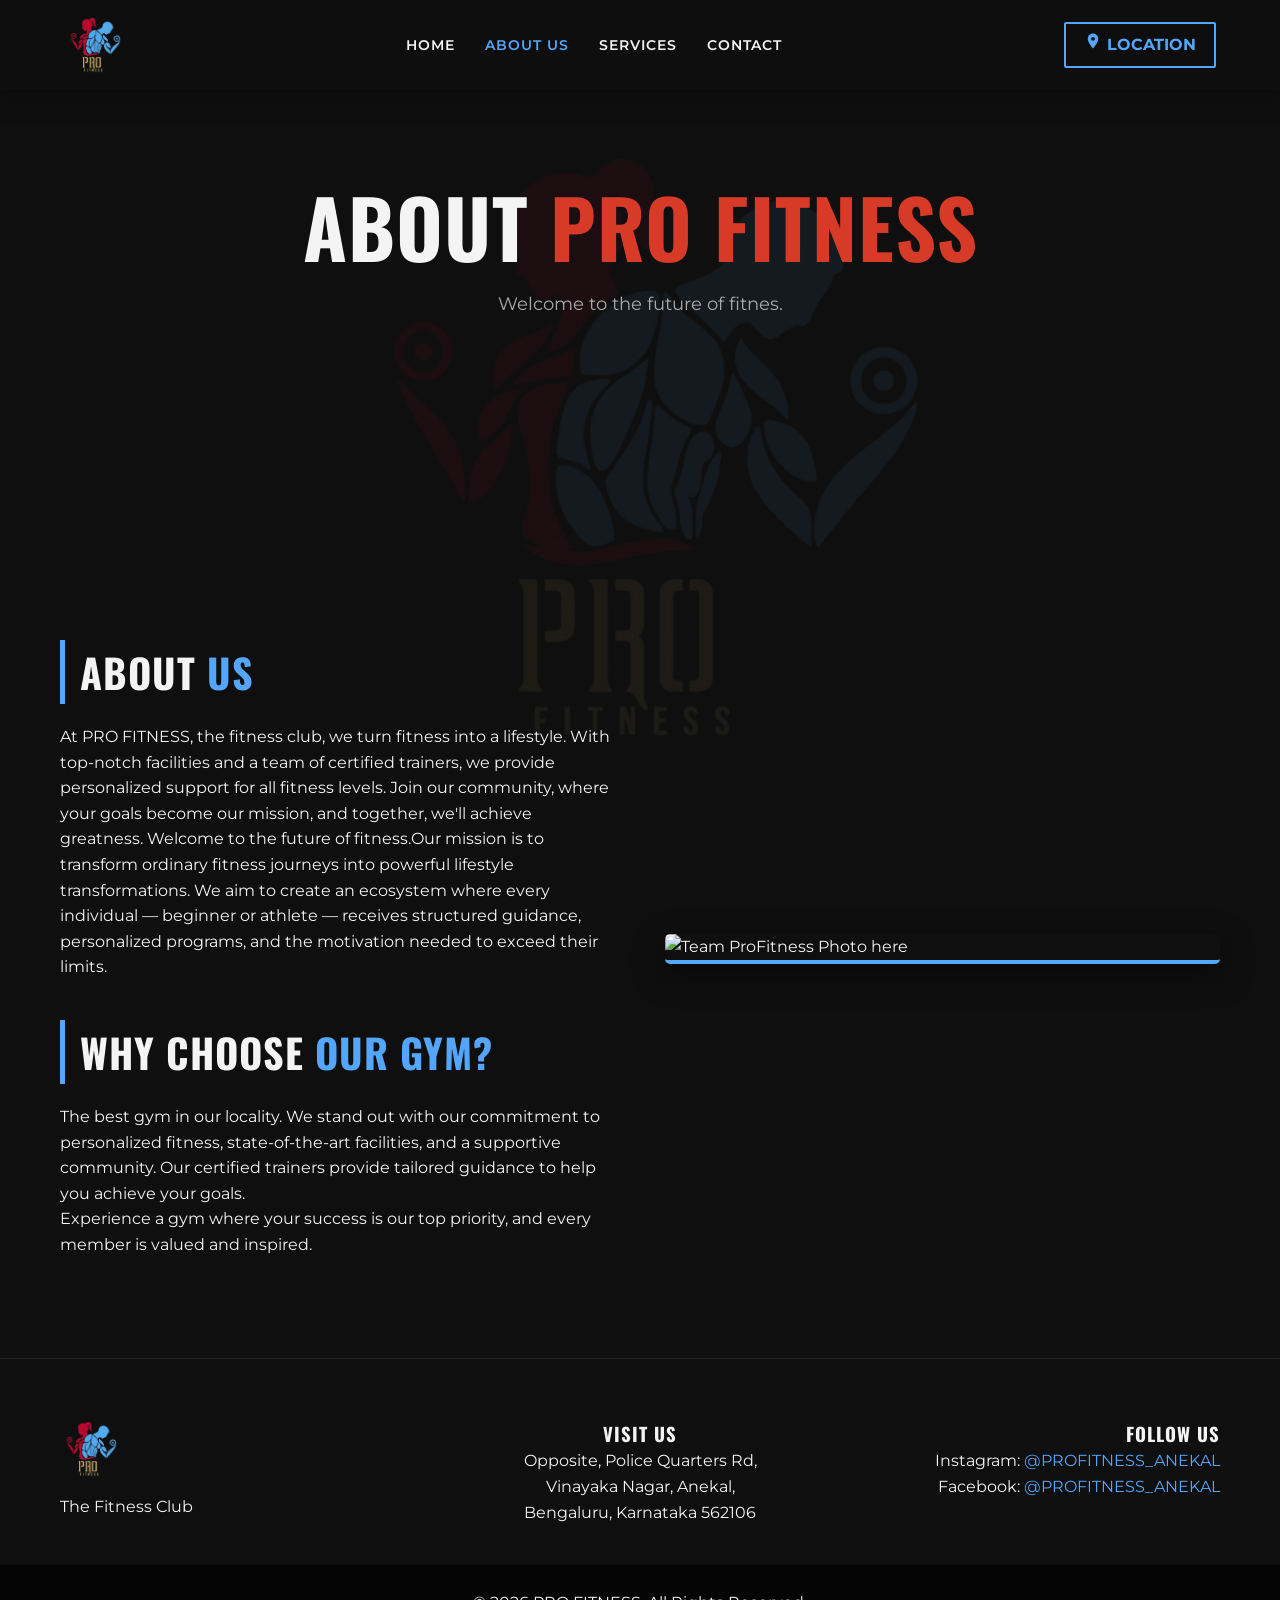
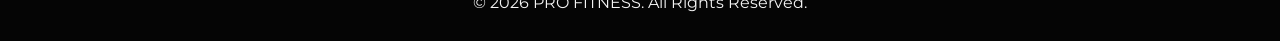
==== about.html @ 19163734 "Add files via upload" ====
<!DOCTYPE html>
<html lang="en">
<head>
    <meta charset="UTF-8">
    <meta name="viewport" content="width=device-width, initial-scale=1.0">
    <title>About Us | PRO FITNESS</title>
    <link href="https://fonts.googleapis.com/css2?family=Montserrat:wght@400;600;800&family=Oswald:wght@500;700&display=swap" rel="stylesheet">
    <link rel="stylesheet" href="style.css">
</head>
<body>

    <div style="position: fixed; top: 0; left: 0; width: 100vw; height: 100vh; background: url('logo.png') no-repeat center center; background-size: 50%; opacity: 0.08; z-index: -1; pointer-events: none;"></div>

    <nav class="navbar">
        <div class="logo">
            <a href="index.html">
                <img src="logo.png" alt="KRATOS Logo" class="nav-logo">
            </a>
        </div>
        <ul class="nav-links">
            <li><a href="index.html">Home</a></li>
            <li><a href="about.html" class="active">About Us</a></li>
            <li><a href="services.html">Services</a></li>
            <li><a href="contact.html">Contact</a></li>
        </ul>
        <a href="contact.html#gym-location" class="btn-nav">
            <svg width="18" height="18" fill="currentColor" viewBox="0 0 24 24"><path d="M12 2C8.13 2 5 5.13 5 9c0 5.25 7 13 7 13s7-7.75 7-13c0-3.87-3.13-7-7-7zm0 9.5c-1.38 0-2.5-1.12-2.5-2.5s1.12-2.5 2.5-2.5 2.5 1.12 2.5 2.5-1.12 2.5-2.5 2.5z"/></svg>
            Location
        </a>
    </nav>

    <header id="hero" style="height: 60vh; position: relative; background: transparent !important;">
        <div class="hero-content" style="position: relative; z-index: 2;">
            <h1 class="glitch-text">ABOUT <span>PRO FITNESS</span></h1>
            <p>Welcome to the future of fitnes.</p>
        </div>
    </header>

    <section class="section-padding" style="background: transparent !important;">
        <div class="container about-grid">
            <div class="about-text">
                <h2>ABOUT <span>US</span></h2>
                <p>At PRO FITNESS, the fitness club, we turn fitness into a lifestyle. With top-notch facilities and a team of certified trainers, we provide personalized support for all fitness levels. Join our community, where your goals become our mission, and together, we'll achieve greatness. Welcome to the future of fitness.Our mission is to transform ordinary fitness journeys into powerful lifestyle transformations. We aim to create an ecosystem where every individual — beginner or athlete — receives structured guidance, personalized programs, and the motivation needed to exceed their limits.</p>
                
                <h2 class="mt-2">WHY CHOOSE <span>OUR GYM?</span></h2>
                <p>The best gym in our locality. We stand out with our commitment to personalized fitness, state-of-the-art facilities, and a supportive community. Our certified trainers provide tailored guidance to help you achieve your goals.</p>
                <p>Experience a gym where your success is our top priority, and every member is valued and inspired.</p>
            </div>
            
            <div class="about-image">
                <img src="img1.jpg" alt="Team ProFitness Photo here" class="team-img">
            </div>
        </div>
    </section>

    <footer id="contact">
        <div class="container footer-content" style="display: flex; flex-wrap: wrap; justify-content: space-between; align-items: flex-start; gap: 30px;">
            
            <div class="footer-brand" style="flex: 1; min-width: 250px; text-align: left;">
                <img src="logo.png" alt="PRO FITNESS Logo" style="height: 60px; margin-bottom: 15px;">
                <p>The Fitness Club</p>
            </div>
            
            <div class="footer-address" style="flex: 1; min-width: 250px; text-align: center;">
                <h3>Visit Us</h3>
                <p>Opposite, Police Quarters Rd,<br> Vinayaka Nagar, Anekal, <br> Bengaluru, Karnataka 562106</p>
            </div>
            
            <div class="footer-social" style="flex: 1; min-width: 250px; text-align: right;">
                <h3>Follow Us</h3>
                <p>Instagram: <a href="https://www.instagram.com/profitness_anekal/" target="_blank" style="color: var(--brand-blue);">@PROFITNESS_ANEKAL</a></p>
                <p>Facebook: <a href="https://www.facebook.com/profitness_anekal/" target="_blank" style="color: var(--brand-blue);">@PROFITNESS_ANEKAL</a></p>
            </div>
            
        </div>
        
        <div class="footer-bottom">
            <p>&copy; 2026 PRO FITNESS. All Rights Reserved.</p>
        </div>
    </footer>

</body>
</html>
---- style.css ----
/* =========================================
   1. GLOBAL RESET & BRAND VARIABLES
   ========================================= */
:root {
    /* PRO FITNESS BRAND COLORS */
    --brand-blue: #53A6FA;      /* From muscle silhouette */
    --brand-red: #D73A27;       /* From "PRO" text */
    --brand-red-hover: #b02e1f;
    
    /* BACKGROUNDS */
    --bg-dark: #0f0f0f;
    --bg-darker: #050505;
    
    /* TEXT */
    --text-light: #f4f4f4;
    --text-muted: #aaaaaa;
    
    /* FONTS */
    --font-heading: 'Oswald', sans-serif;
    --font-body: 'Montserrat', sans-serif;

    /* COMPATIBILITY ALIASES (Keeps old HTML working) */
    --kratos-green: var(--brand-blue); 
    --kratos-green-hover: #4295e8;
    --kratos-gold: var(--brand-red); 
}

* {
    margin: 0;
    padding: 0;
    box-sizing: border-box;
}

html, body {
    scroll-behavior: smooth;
    overflow-x: hidden; /* Prevents side-scrolling */
    width: 100%;
}

body {
    background-color: var(--bg-dark);
    color: var(--text-light);
    font-family: var(--font-body);
    line-height: 1.6;
}

h1, h2, h3 {
    font-family: var(--font-heading);
    text-transform: uppercase;
    letter-spacing: 1px;
}

/* Accent for spans inside headings */
span {
    color: var(--brand-blue);
}

a {
    text-decoration: none;
    color: var(--text-light);
    transition: 0.3s ease;
}

img, iframe, video {
    max-width: 100%;
    height: auto;
    display: block;
}

/* =========================================
   2. LAYOUT UTILITIES
   ========================================= */
.container {
    max-width: 1200px;
    margin: 0 auto;
    padding: 0 20px;
}

.section-padding {
    padding: 100px 0;
}

.text-center { text-align: center; }
.mt-2 { margin-top: 40px; }
.dark-bg { background-color: var(--bg-darker); }

/* =========================================
   3. NAVIGATION (Clean Header)
   ========================================= */
.navbar {
    display: flex;
    justify-content: space-between;
    align-items: center;
    padding: 15px 5%;
    background: rgba(15, 15, 15, 0.98);
    position: fixed;
    width: 100%;
    top: 0;
    z-index: 1000;
    border-bottom: none; /* Red line removed as requested */
    box-shadow: 0 4px 20px rgba(0,0,0,0.5);
}

.nav-logo {
    height: 60px; 
    width: auto;
    transition: 0.3s ease;
}

.nav-logo:hover {
    transform: scale(1.05); 
}

.nav-links {
    display: flex;
    list-style: none;
    gap: 30px;
}

.nav-links a {
    font-weight: 600;
    font-size: 0.9rem;
    text-transform: uppercase;
    letter-spacing: 1px;
}

.nav-links a:hover, .nav-links a.active {
    color: var(--brand-blue);
}

.btn-nav {
    border: 2px solid var(--brand-blue);
    padding: 8px 18px;
    color: var(--brand-blue);
    font-weight: 700;
    text-transform: uppercase;
    border-radius: 2px;
}

.btn-nav:hover {
    background: var(--brand-blue);
    color: #000;
}

/* =========================================
   4. HERO SECTION
   ========================================= */
#hero {
    height: 100vh;
    display: flex;
    align-items: center;
    justify-content: center;
    text-align: center;
    padding: 0 20px;
}

.hero-content h1 {
    font-size: clamp(2.5rem, 8vw, 5rem);
    line-height: 1.1;
    margin-bottom: 20px;
}

.hero-content h1 span {
    color: var(--brand-red); /* "THE FITNESS CLUB" or "PRO" highlight */
}

.hero-content p {
    font-size: 1.1rem;
    color: var(--text-muted);
    max-width: 700px;
    margin: 0 auto 40px auto;
}

.btn-primary {
    background: var(--brand-red);
    color: #fff;
    padding: 18px 40px;
    font-size: 1.1rem;
    font-weight: 800;
    text-transform: uppercase;
    border-radius: 3px;
    box-shadow: 0 4px 15px rgba(215, 58, 39, 0.4);
    border: none;
    cursor: pointer;
    display: inline-block;
}

.btn-primary:hover {
    background: var(--brand-red-hover);
    box-shadow: 0 6px 20px rgba(215, 58, 39, 0.6);
    transform: translateY(-3px);
}

/* =========================================
   5. SECTIONS (About, Services, Contact)
   ========================================= */
.about-grid {
    display: grid;
    grid-template-columns: 1fr 1fr;
    gap: 50px;
    align-items: center;
}

.about-text h2 {
    font-size: 2.5rem;
    margin-bottom: 20px;
    border-left: 5px solid var(--brand-blue);
    padding-left: 15px;
}

.team-img, .about-image video {
    width: 100%; 
    border-radius: 5px;   
    box-shadow: 0 10px 30px rgba(0,0,0,0.5); 
    border-bottom: 4px solid var(--brand-blue);
}

.services-grid {
    display: grid;
    grid-template-columns: repeat(auto-fit, minmax(280px, 1fr));
    gap: 25px;
}

.service-card {
    background: #111;
    border: 1px solid #222;
    padding: 45px 25px;
    text-align: center;
    border-top: 3px solid transparent;
}

.service-card:hover {
    background: #1a1a1a;
    border-top: 3px solid var(--brand-red);
    transform: translateY(-10px);
}

.contact-form-container {
    background: #111;
    padding: 40px;
    border-top: 4px solid var(--brand-blue);
}

.booking-form input, .booking-form select {
    width: 100%;
    padding: 15px;
    margin-bottom: 20px;
    background: #1a1a1a;
    border: 1px solid #333;
    color: #fff;
}

.booking-form input:focus {
    border-color: var(--brand-blue);
    outline: none;
}

/* =========================================
   6. TICKER & FOOTER
   ======================================== */
.scrolling-ticker {
    background-color: var(--brand-blue); 
    padding: 15px 0;
    display: flex; 
    overflow: hidden;
    white-space: nowrap;
}

.ticker-content {
    display: flex;
    flex-shrink: 0; 
    min-width: 100%;
    animation: scrollTicker 20s linear infinite; 
}

.ticker-content span {
    margin: 0 40px;
    font-size: 1.3rem;
    font-weight: 800;
    color: #000;
}

@keyframes scrollTicker {
    0% { transform: translateX(0); }
    100% { transform: translateX(-100%); }
}

footer {
    background: var(--bg-dark);
    border-top: 1px solid #222;
    padding: 60px 0 0;
}

.footer-bottom {
    text-align: center;
    padding: 25px;
    background: #050505;
    margin-top: 40px;
}

/* =========================================
   7. ULTRA-STRICT MOBILE RESPONSIVENESS
   ========================================= */
@media (max-width: 768px) {
    .navbar {
        flex-direction: column;
        padding: 10px;
        gap: 10px;
    }

    .nav-logo { height: 45px; }

    .nav-links { gap: 15px; }

    .hero-content h1 { font-size: 2.8rem; }

    .about-grid {
        display: flex;
        flex-direction: column;
        text-align: center;
    }

    .about-text h2 {
        border-left: none;
        border-bottom: 4px solid var(--brand-blue);
        display: inline-block;
        padding: 0 0 10px 0;
    }

    .btn-primary { width: 100%; }
    
    .scrolling-ticker { margin-top: 105px !important; }
}
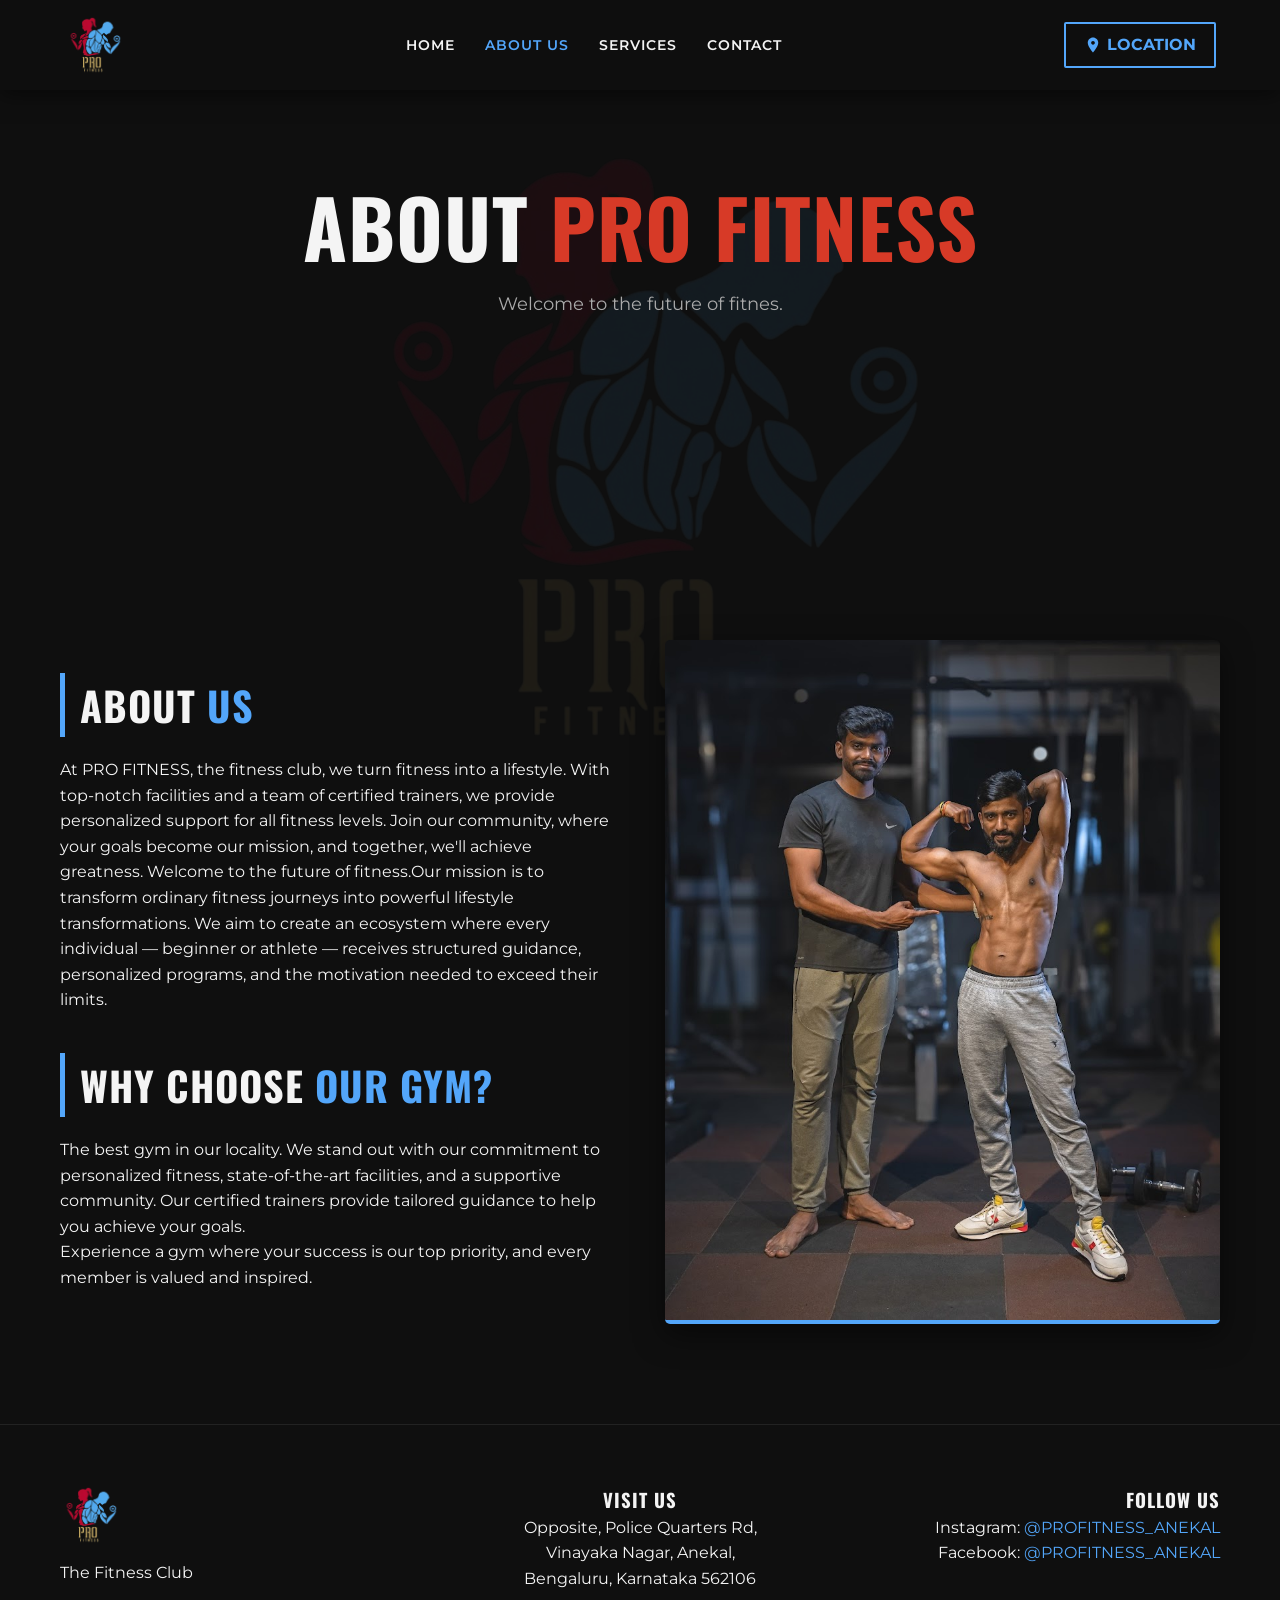
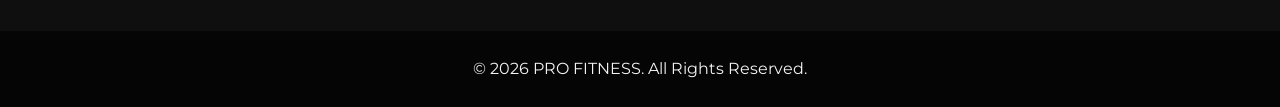
==== commit db3a7b8e: "Add files via upload" ====
--- a/about.html
+++ b/about.html
@@ -48,7 +48,7 @@
             </div>
             
             <div class="about-image">
-                <img src="img1.jpg" alt="Team ProFitness Photo here" class="team-img">
+                <img src="pt.jpg" alt=" ProFTeamitness Photo here" class="team-img">
             </div>
         </div>
     </section>
--- a/style.css
+++ b/style.css
@@ -135,6 +135,10 @@
     font-weight: 700;
     text-transform: uppercase;
     border-radius: 2px;
+    /* Moved from HTML to CSS so mobile can hide it */
+    display: flex; 
+    align-items: center; 
+    gap: 5px;
 }
 
 .btn-nav:hover {
@@ -330,4 +334,4 @@
     .btn-primary { width: 100%; }
     
     .scrolling-ticker { margin-top: 105px !important; }
-}+}
